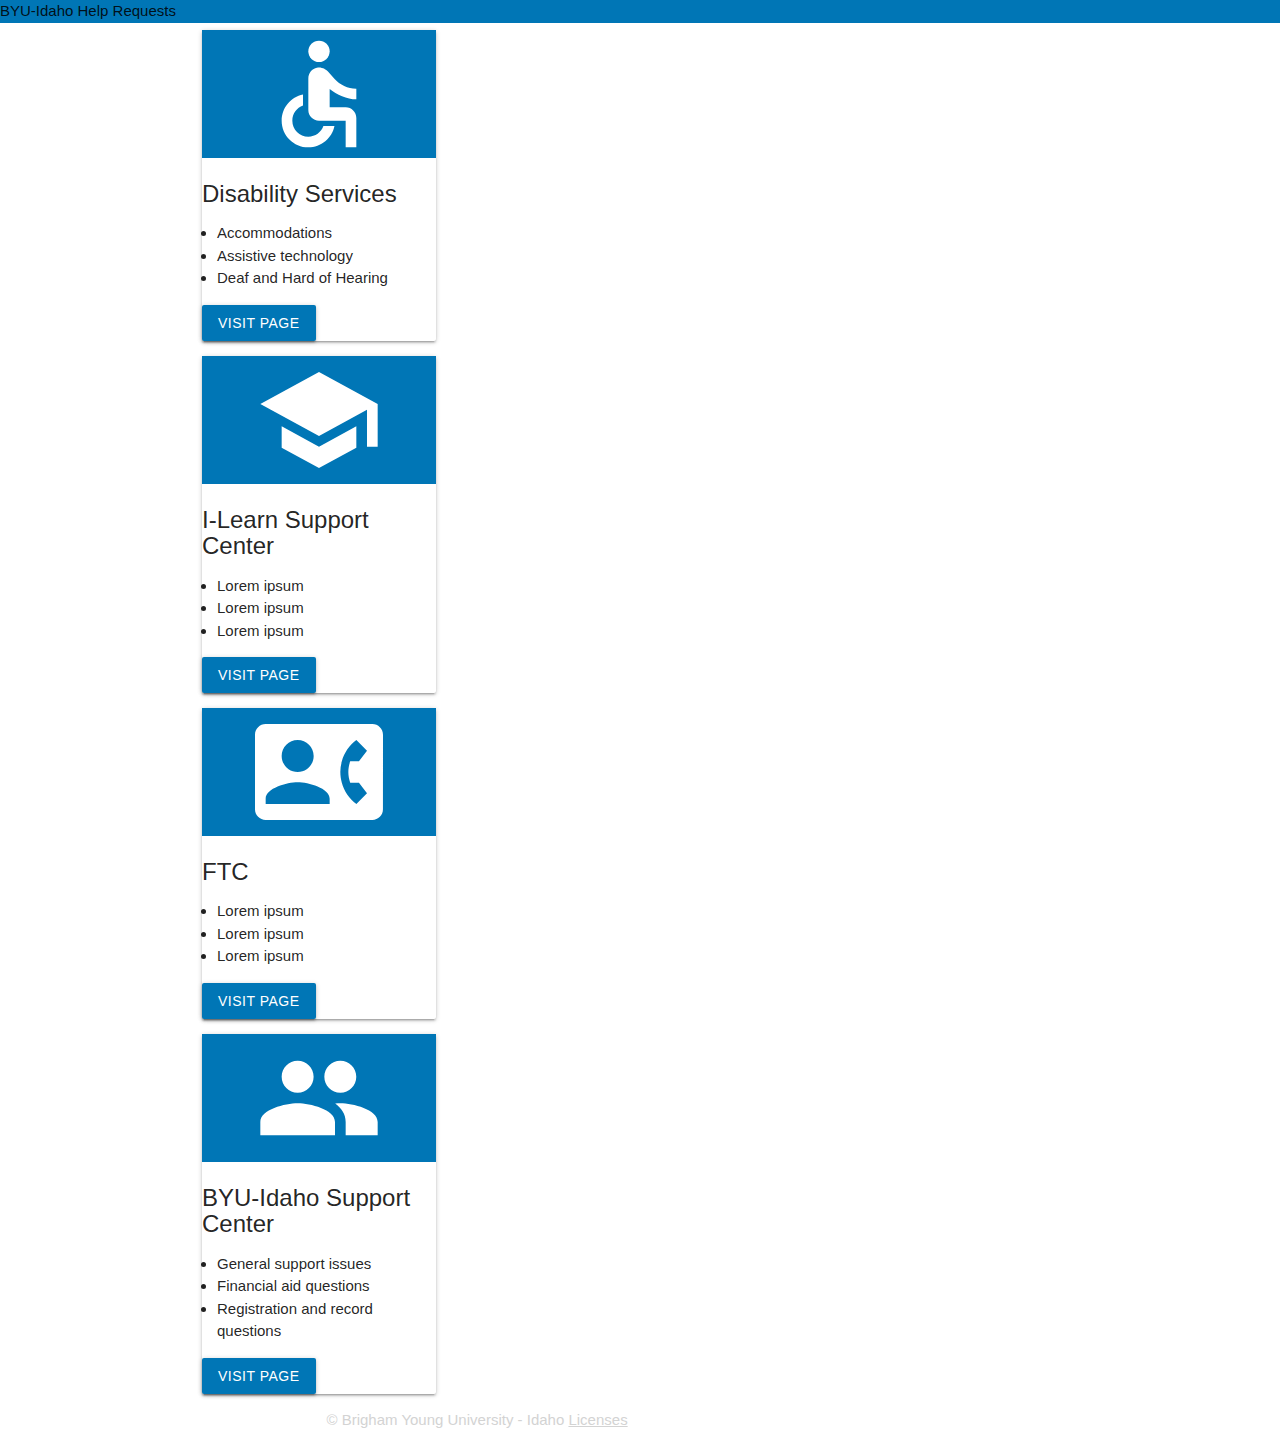
==== index-byui-campus-faculty.html @ 18479c2b "Updated pages to fit new requirements" ====
<!doctype html>
<html lang="en">

<head>
    <meta charset="utf-8">
    <meta name="viewport" content="width=device-width, initial-scale=1, shrink-to-fit=no">
    <link rel="stylesheet" href="https://cdnjs.cloudflare.com/ajax/libs/materialize/1.0.0/css/materialize.min.css">
    <link rel="stylesheet" href="https://use.fontawesome.com/releases/v5.3.1/css/all.css" integrity="sha384-mzrmE5qonljUremFsqc01SB46JvROS7bZs3IO2EmfFsd15uHvIt+Y8vEf7N7fWAU"
        crossorigin="anonymous">
    <link rel="stylesheet" href="https://stackpath.bootstrapcdn.com/bootstrap/4.1.3/css/bootstrap.min.css" integrity="sha384-MCw98/SFnGE8fJT3GXwEOngsV7Zt27NXFoaoApmYm81iuXoPkFOJwJ8ERdknLPMO"
        crossorigin="anonymous">
    <style>
        .line {
            border-top: 1px solid black;
            width: 80%;
        }

        .card .btn-primary {
            background-color: #0076b6;
            border-color: #0076b6;
            text-transform: uppercase;
        }

        .card .btn-primary:hover {
            background-color: #006196;
            border-color: #006196;
        }

        .card-img-top {
            width: 100%;
            height: 10vw;
            object-fit: cover;
        }

        .container ul li {
            list-style-type: disc;
            margin-left: 15px;
        }

        div.pt-5.container {
            max-width: 1500px;
        }

        .card-deck .card {
            margin-left: 10px;
            margin-right: 10px;
            max-width: 234px;
        }

        .card-deck {
            justify-content: space-around;
        }
    </style>

    <title>BYU-Idaho Help Requests</title>
    <header>
        <div class="navbar navbar-dark shadow-sm" style="background-color: #0076b6">
            <div class="d-flex justify-content-between">
                <div class="navbar-brand d-flex align-items-center">
                    <strong>BYU-Idaho Help Requests</strong>
                </div>
            </div>
        </div>
    </header>
</head>

<body>
    <div class="container pt-5">
        <div class="card-deck">
            <div class="card mb-4">
                <svg class="card-img-top img-fluid" style="background-color: #0076b6; fill:white;" xmlns="http://www.w3.org/2000/svg"
                    viewBox="0 0 24 24">
                    <path fill="none" d="M0 0h24v24H0z" />
                    <circle cx="12" cy="4" r="2" />
                    <path d="M19 13v-2c-1.54.02-3.09-.75-4.07-1.83l-1.29-1.43c-.17-.19-.38-.34-.61-.45-.01 0-.01-.01-.02-.01H13c-.35-.2-.75-.3-1.19-.26C10.76 7.11 10 8.04 10 9.09V15c0 1.1.9 2 2 2h5v5h2v-5.5c0-1.1-.9-2-2-2h-3v-3.45c1.29 1.07 3.25 1.94 5 1.95zm-6.17 5c-.41 1.16-1.52 2-2.83 2-1.66 0-3-1.34-3-3 0-1.31.84-2.41 2-2.83V12.1c-2.28.46-4 2.48-4 4.9 0 2.76 2.24 5 5 5 2.42 0 4.44-1.72 4.9-4h-2.07z" />
                </svg>

                <div class="card-body d-flex flex-column">
                    <h5 class="card-title">Disability Services</h5>
                    <p class="card-text">
                        <ul>
                            <li>Accommodations</li>
                            <li>Assistive technology</li>
                            <li>Deaf and Hard of Hearing</li>
                        </ul>
                    </p>
                    <a href="http://www.byui.edu/disability-services" target="_blank" rel="noopener" class="btn btn-primary mt-auto">Visit
                        Page
                    </a>
                </div>
            </div>
            <div class="w-100 d-none d-sm-block d-md-none">
            </div>
            <div class="card mb-4">
                <svg class="card-img-top img-fluid" style="background-color: #0076b6; fill:white;" xmlns="http://www.w3.org/2000/svg"
                    viewBox="0 0 24 24">
                    <path d="M0 0h24v24H0z" fill="none" />
                    <path d="M5 13.18v4L12 21l7-3.82v-4L12 17l-7-3.82zM12 3L1 9l11 6 9-4.91V17h2V9L12 3z" />
                </svg>
                <div class="card-body d-flex flex-column">
                    <h5 class="card-title">I-Learn Support Center</h5>
                    <p class="card-text">
                        <ul>
                            <li>Lorem ipsum</li>
                            <li>Lorem ipsum</li>
                            <li>Lorem ipsum</li>
                        </ul>
                    </p>
                    <a href="http://www.byui.edu/academic-support-centers" target="_blank" rel="noopener" class="btn btn-primary mt-auto">Visit
                        Page
                    </a>
                </div>
            </div>
            <div class="w-100 d-none d-md-block d-lg-none">
            </div>
            <div class="card mb-4">
                <svg class="card-img-top img-fluid" style="background-color: #0076b6; fill:white;" xmlns="http://www.w3.org/2000/svg"
                    viewBox="0 0 24 24">
                    <path d="M0 0h24v24H0z" fill="none" />
                    <path d="M22 3H2C.9 3 0 3.9 0 5v14c0 1.1.9 2 2 2h20c1.1 0 1.99-.9 1.99-2L24 5c0-1.1-.9-2-2-2zM8 6c1.66 0 3 1.34 3 3s-1.34 3-3 3-3-1.34-3-3 1.34-3 3-3zm6 12H2v-1c0-2 4-3.1 6-3.1s6 1.1 6 3.1v1zm3.85-4h1.64L21 16l-1.99 1.99c-1.31-.98-2.28-2.38-2.73-3.99-.18-.64-.28-1.31-.28-2s.1-1.36.28-2c.45-1.62 1.42-3.01 2.73-3.99L21 8l-1.51 2h-1.64c-.22.63-.35 1.3-.35 2s.13 1.37.35 2z" /></svg>
                <div class="card-body d-flex flex-column">
                    <h5 class="card-title">FTC</h5>
                    <p class="card-text">
                        <ul>
                            <li>Lorem ipsum</li>
                            <li>Lorem ipsum</li>
                            <li>Lorem ipsum</li>
                        </ul>
                    </p>
                    <a href="http://www.byui.edu/online/help" target="_blank" rel="noopener" class="btn btn-primary mt-auto">Visit
                        Page
                    </a>
                </div>
            </div>
            <div class="w-100 d-none d-sm-block d-md-none">
            </div>
            <div class="w-100 d-none d-lg-block d-xl-none">
            </div>
            <div class="card mb-4">
                <svg class="card-img-top img-fluid" style="background-color: #0076b6; fill:white;" xmlns="http://www.w3.org/2000/svg"
                    viewBox="0 0 24 24">
                    <path d="M0 0h24v24H0z" fill="none" />
                    <path d="M16 11c1.66 0 2.99-1.34 2.99-3S17.66 5 16 5c-1.66 0-3 1.34-3 3s1.34 3 3 3zm-8 0c1.66 0 2.99-1.34 2.99-3S9.66 5 8 5C6.34 5 5 6.34 5 8s1.34 3 3 3zm0 2c-2.33 0-7 1.17-7 3.5V19h14v-2.5c0-2.33-4.67-3.5-7-3.5zm8 0c-.29 0-.62.02-.97.05 1.16.84 1.97 1.97 1.97 3.45V19h6v-2.5c0-2.33-4.67-3.5-7-3.5z" />
                </svg>
                <div class="card-body d-flex flex-column">
                    <h5 class="card-title">BYU-Idaho Support Center</h5>
                    <p class="card-text">
                        <ul>
                            <li>General support issues</li>
                            <li>Financial aid questions</li>
                            <li>Registration and record questions</li>
                        </ul>
                    </p>
                    <a href="http://www.byui.edu/online/help" target="_blank" rel="noopener" class="btn btn-primary mt-auto">Visit
                        Page
                    </a>
                </div>
            </div>
        </div>

        <div id="licenses" class="modal modal-fixed-footer">
            <div class="modal-content">
                <h4>Licenses</h4>
                <pre>
            <h3>BYU-Idaho Online Technical Operations License</h3>
                MIT License

                Copyright (c) 2018 Brigham Young University-Idaho

                Permission is hereby granted, free of charge, to any person obtaining a copy
                of this software and associated documentation files (the "Software"), to deal
                in the Software without restriction, including without limitation the rights
                to use, copy, modify, merge, publish, distribute, sublicense, and/or sell
                copies of the Software, and to permit persons to whom the Software is
                furnished to do so, subject to the following conditions:

                The above copyright notice and this permission notice shall be included in all
                copies or substantial portions of the Software.

                THE SOFTWARE IS PROVIDED "AS IS", WITHOUT WARRANTY OF ANY KIND, EXPRESS OR
                IMPLIED, INCLUDING BUT NOT LIMITED TO THE WARRANTIES OF MERCHANTABILITY,
                FITNESS FOR A PARTICULAR PURPOSE AND NONINFRINGEMENT. IN NO EVENT SHALL THE
                AUTHORS OR COPYRIGHT HOLDERS BE LIABLE FOR ANY CLAIM, DAMAGES OR OTHER
                LIABILITY, WHETHER IN AN ACTION OF CONTRACT, TORT OR OTHERWISE, ARISING FROM,
                OUT OF OR IN CONNECTION WITH THE SOFTWARE OR THE USE OR OTHER DEALINGS IN THE
                SOFTWARE.
            <h4 class="line">Third Party Licenses</h4>
            <h4>Material</h4>
                Apache License
                Version 2.0, January 2004
                http://www.apache.org/licenses/

                TERMS AND CONDITIONS FOR USE, REPRODUCTION, AND DISTRIBUTION

                1. Definitions.

                "License" shall mean the terms and conditions for use, reproduction,
                and distribution as defined by Sections 1 through 9 of this document.

                "Licensor" shall mean the copyright owner or entity authorized by
                the copyright owner that is granting the License.

                "Legal Entity" shall mean the union of the acting entity and all
                other entities that control, are controlled by, or are under common
                control with that entity. For the purposes of this definition,
                "control" means (i) the power, direct or indirect, to cause the
                direction or management of such entity, whether by contract or
                otherwise, or (ii) ownership of fifty percent (50%) or more of the
                outstanding shares, or (iii) beneficial ownership of such entity.

                "You" (or "Your") shall mean an individual or Legal Entity
                exercising permissions granted by this License.

                "Source" form shall mean the preferred form for making modifications,
                including but not limited to software source code, documentation
                source, and configuration files.

                "Object" form shall mean any form resulting from mechanical
                transformation or translation of a Source form, including but
                not limited to compiled object code, generated documentation,
                and conversions to other media types.

                "Work" shall mean the work of authorship, whether in Source or
                Object form, made available under the License, as indicated by a
                copyright notice that is included in or attached to the work
                (an example is provided in the Appendix below).

                "Derivative Works" shall mean any work, whether in Source or Object
                form, that is based on (or derived from) the Work and for which the
                editorial revisions, annotations, elaborations, or other modifications
                represent, as a whole, an original work of authorship. For the purposes
                of this License, Derivative Works shall not include works that remain
                separable from, or merely link (or bind by name) to the interfaces of,
                the Work and Derivative Works thereof.

                "Contribution" shall mean any work of authorship, including
                the original version of the Work and any modifications or additions
                to that Work or Derivative Works thereof, that is intentionally
                submitted to Licensor for inclusion in the Work by the copyright owner
                or by an individual or Legal Entity authorized to submit on behalf of
                the copyright owner. For the purposes of this definition, "submitted"
                means any form of electronic, verbal, or written communication sent
                to the Licensor or its representatives, including but not limited to
                communication on electronic mailing lists, source code control systems,
                and issue tracking systems that are managed by, or on behalf of, the
                Licensor for the purpose of discussing and improving the Work, but
                excluding communication that is conspicuously marked or otherwise
                designated in writing by the copyright owner as "Not a Contribution."

                "Contributor" shall mean Licensor and any individual or Legal Entity
                on behalf of whom a Contribution has been received by Licensor and
                subsequently incorporated within the Work.

                2. Grant of Copyright License. Subject to the terms and conditions of
                this License, each Contributor hereby grants to You a perpetual,
                worldwide, non-exclusive, no-charge, royalty-free, irrevocable
                copyright license to reproduce, prepare Derivative Works of,
                publicly display, publicly perform, sublicense, and distribute the
                Work and such Derivative Works in Source or Object form.

                3. Grant of Patent License. Subject to the terms and conditions of
                this License, each Contributor hereby grants to You a perpetual,
                worldwide, non-exclusive, no-charge, royalty-free, irrevocable
                (except as stated in this section) patent license to make, have made,
                use, offer to sell, sell, import, and otherwise transfer the Work,
                where such license applies only to those patent claims licensable
                by such Contributor that are necessarily infringed by their
                Contribution(s) alone or by combination of their Contribution(s)
                with the Work to which such Contribution(s) was submitted. If You
                institute patent litigation against any entity (including a
                cross-claim or counterclaim in a lawsuit) alleging that the Work
                or a Contribution incorporated within the Work constitutes direct
                or contributory patent infringement, then any patent licenses
                granted to You under this License for that Work shall terminate
                as of the date such litigation is filed.

                4. Redistribution. You may reproduce and distribute copies of the
                Work or Derivative Works thereof in any medium, with or without
                modifications, and in Source or Object form, provided that You
                meet the following conditions:

                (a) You must give any other recipients of the Work or
                Derivative Works a copy of this License; and

                (b) You must cause any modified files to carry prominent notices
                stating that You changed the files; and

                (c) You must retain, in the Source form of any Derivative Works
                that You distribute, all copyright, patent, trademark, and
                attribution notices from the Source form of the Work,
                excluding those notices that do not pertain to any part of
                the Derivative Works; and

                (d) If the Work includes a "NOTICE" text file as part of its
                distribution, then any Derivative Works that You distribute must
                include a readable copy of the attribution notices contained
                within such NOTICE file, excluding those notices that do not
                pertain to any part of the Derivative Works, in at least one
                of the following places: within a NOTICE text file distributed
                as part of the Derivative Works; within the Source form or
                documentation, if provided along with the Derivative Works; or,
                within a display generated by the Derivative Works, if and
                wherever such third-party notices normally appear. The contents
                of the NOTICE file are for informational purposes only and
                do not modify the License. You may add Your own attribution
                notices within Derivative Works that You distribute, alongside
                or as an addendum to the NOTICE text from the Work, provided
                that such additional attribution notices cannot be construed
                as modifying the License.

                You may add Your own copyright statement to Your modifications and
                may provide additional or different license terms and conditions
                for use, reproduction, or distribution of Your modifications, or
                for any such Derivative Works as a whole, provided Your use,
                reproduction, and distribution of the Work otherwise complies with
                the conditions stated in this License.

                5. Submission of Contributions. Unless You explicitly state otherwise,
                any Contribution intentionally submitted for inclusion in the Work
                by You to the Licensor shall be under the terms and conditions of
                this License, without any additional terms or conditions.
                Notwithstanding the above, nothing herein shall supersede or modify
                the terms of any separate license agreement you may have executed
                with Licensor regarding such Contributions.

                6. Trademarks. This License does not grant permission to use the trade
                names, trademarks, service marks, or product names of the Licensor,
                except as required for reasonable and customary use in describing the
                origin of the Work and reproducing the content of the NOTICE file.

                7. Disclaimer of Warranty. Unless required by applicable law or
                agreed to in writing, Licensor provides the Work (and each
                Contributor provides its Contributions) on an "AS IS" BASIS,
                WITHOUT WARRANTIES OR CONDITIONS OF ANY KIND, either express or
                implied, including, without limitation, any warranties or conditions
                of TITLE, NON-INFRINGEMENT, MERCHANTABILITY, or FITNESS FOR A
                PARTICULAR PURPOSE. You are solely responsible for determining the
                appropriateness of using or redistributing the Work and assume any
                risks associated with Your exercise of permissions under this License.

                8. Limitation of Liability. In no event and under no legal theory,
                whether in tort (including negligence), contract, or otherwise,
                unless required by applicable law (such as deliberate and grossly
                negligent acts) or agreed to in writing, shall any Contributor be
                liable to You for damages, including any direct, indirect, special,
                incidental, or consequential damages of any character arising as a
                result of this License or out of the use or inability to use the
                Work (including but not limited to damages for loss of goodwill,
                work stoppage, computer failure or malfunction, or any and all
                other commercial damages or losses), even if such Contributor
                has been advised of the possibility of such damages.

                9. Accepting Warranty or Additional Liability. While redistributing
                the Work or Derivative Works thereof, You may choose to offer,
                and charge a fee for, acceptance of support, warranty, indemnity,
                or other liability obligations and/or rights consistent with this
                License. However, in accepting such obligations, You may act only
                on Your own behalf and on Your sole responsibility, not on behalf
                of any other Contributor, and only if You agree to indemnify,
                defend, and hold each Contributor harmless for any liability
                incurred by, or claims asserted against, such Contributor by reason
                of your accepting any such warranty or additional liability.

                END OF TERMS AND CONDITIONS

                APPENDIX: How to apply the Apache License to your work.

                To apply the Apache License to your work, attach the following
                boilerplate notice, with the fields enclosed by brackets "[]"
                replaced with your own identifying information. (Don't include
                the brackets!) The text should be enclosed in the appropriate
                comment syntax for the file format. We also recommend that a
                file or class name and description of purpose be included on the
                same "printed page" as the copyright notice for easier
                identification within third-party archives.

                Copyright [yyyy] [name of copyright owner]

                Licensed under the Apache License, Version 2.0 (the "License");
                you may not use this file except in compliance with the License.
                You may obtain a copy of the License at

                http://www.apache.org/licenses/LICENSE-2.0

                Unless required by applicable law or agreed to in writing, software
                distributed under the License is distributed on an "AS IS" BASIS,
                WITHOUT WARRANTIES OR CONDITIONS OF ANY KIND, either express or implied.
                See the License for the specific language governing permissions and
                limitations under the License.
            <h4>Materialize</h4>
                The MIT License (MIT)

                Copyright (c) 2014-2018 Materialize

                Permission is hereby granted, free of charge, to any person obtaining a copy
                of this software and associated documentation files (the "Software"), to deal
                in the Software without restriction, including without limitation the rights
                to use, copy, modify, merge, publish, distribute, sublicense, and/or sell
                copies of the Software, and to permit persons to whom the Software is
                furnished to do so, subject to the following conditions:

                The above copyright notice and this permission notice shall be included in all
                copies or substantial portions of the Software.

                THE SOFTWARE IS PROVIDED "AS IS", WITHOUT WARRANTY OF ANY KIND, EXPRESS OR
                IMPLIED, INCLUDING BUT NOT LIMITED TO THE WARRANTIES OF MERCHANTABILITY,
                FITNESS FOR A PARTICULAR PURPOSE AND NONINFRINGEMENT. IN NO EVENT SHALL THE
                AUTHORS OR COPYRIGHT HOLDERS BE LIABLE FOR ANY CLAIM, DAMAGES OR OTHER
                LIABILITY, WHETHER IN AN ACTION OF CONTRACT, TORT OR OTHERWISE, ARISING FROM,
                OUT OF OR IN CONNECTION WITH THE SOFTWARE OR THE USE OR OTHER DEALINGS IN THE
                SOFTWARE.
            <h4>Bootstrap</h4>

                Copyright (c) 2011-2018 Twitter, Inc.
                Copyright (c) 2011-2018 The Bootstrap Authors

                Permission is hereby granted, free of charge, to any person obtaining a copy
                of this software and associated documentation files (the "Software"), to deal
                in the Software without restriction, including without limitation the rights
                to use, copy, modify, merge, publish, distribute, sublicense, and/or sell
                copies of the Software, and to permit persons to whom the Software is
                furnished to do so, subject to the following conditions:

                The above copyright notice and this permission notice shall be included in
                all copies or substantial portions of the Software.

                THE SOFTWARE IS PROVIDED "AS IS", WITHOUT WARRANTY OF ANY KIND, EXPRESS OR
                IMPLIED, INCLUDING BUT NOT LIMITED TO THE WARRANTIES OF MERCHANTABILITY,
                FITNESS FOR A PARTICULAR PURPOSE AND NONINFRINGEMENT. IN NO EVENT SHALL THE
                AUTHORS OR COPYRIGHT HOLDERS BE LIABLE FOR ANY CLAIM, DAMAGES OR OTHER
                LIABILITY, WHETHER IN AN ACTION OF CONTRACT, TORT OR OTHERWISE, ARISING FROM,
                OUT OF OR IN CONNECTION WITH THE SOFTWARE OR THE USE OR OTHER DEALINGS IN
                THE SOFTWARE.
            </pre>
            </div>
            <div class="modal-footer">
                <a href="" class="modal-close btn btn-light">Exit</a>
            </div>
        </div>

        <footer class="text-muted">
            <div class="p-3 container text-right">
                <a style="color:lightgray;">© Brigham Young University - Idaho</a>
                <a class="modal-trigger" href="#licenses" style="color:lightgray; text-decoration: underline;">Licenses</a>
            </div>
        </footer>

        <script src="https://code.jquery.com/jquery-3.3.1.slim.min.js" integrity="sha384-q8i/X+965DzO0rT7abK41JStQIAqVgRVzpbzo5smXKp4YfRvH+8abtTE1Pi6jizo"
            crossorigin="anonymous"></script>
        <script src="https://cdnjs.cloudflare.com/ajax/libs/popper.js/1.14.3/umd/popper.min.js" integrity="sha384-ZMP7rVo3mIykV+2+9J3UJ46jBk0WLaUAdn689aCwoqbBJiSnjAK/l8WvCWPIPm49"
            crossorigin="anonymous"></script>
        <script src="https://stackpath.bootstrapcdn.com/bootstrap/4.1.3/js/bootstrap.min.js" integrity="sha384-ChfqqxuZUCnJSK3+MXmPNIyE6ZbWh2IMqE241rYiqJxyMiZ6OW/JmZQ5stwEULTy"
            crossorigin="anonymous"></script>
        <script src="https://cdnjs.cloudflare.com/ajax/libs/materialize/1.0.0/js/materialize.min.js"></script>
        <script>
            document.addEventListener('DOMContentLoaded', () => {
                let elems = document.querySelectorAll('#licenses');
                let instance = M.Modal.init(elems);
            });
        </script>
</body>

</html>
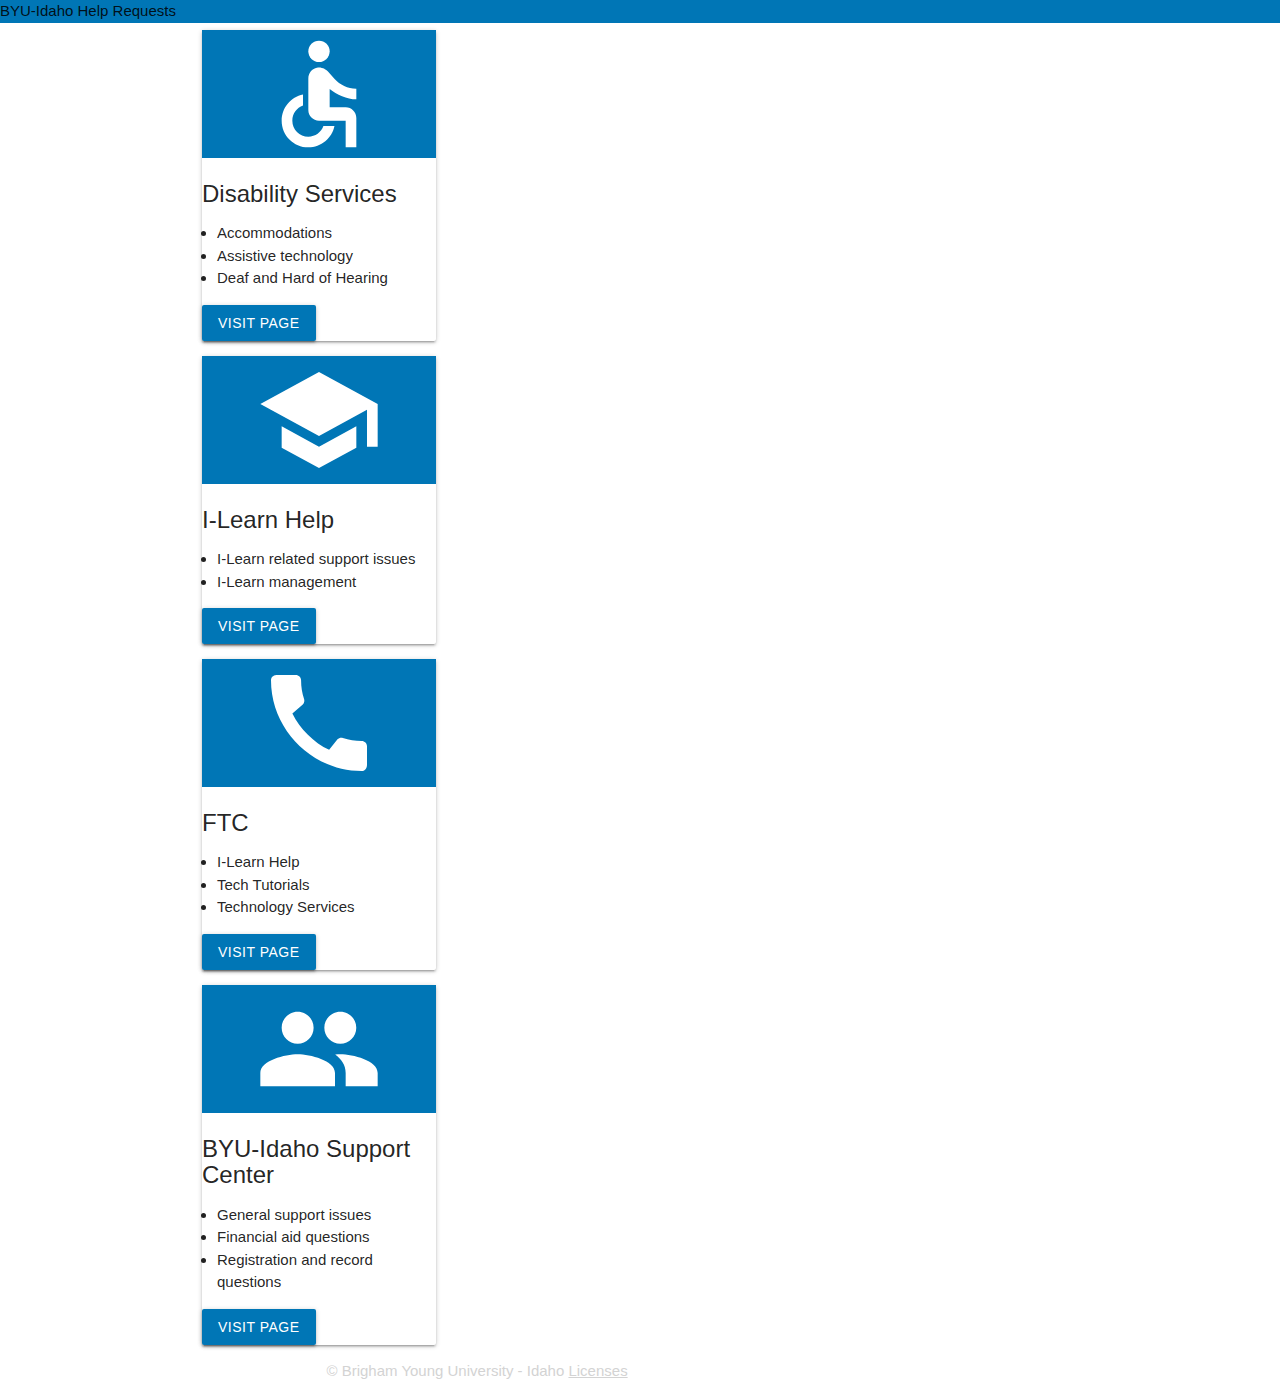
==== commit 03336241: "updated lorem ipsum text" ====
--- a/index-byui-campus-faculty.html
+++ b/index-byui-campus-faculty.html
@@ -98,12 +98,11 @@
                     <path d="M5 13.18v4L12 21l7-3.82v-4L12 17l-7-3.82zM12 3L1 9l11 6 9-4.91V17h2V9L12 3z" />
                 </svg>
                 <div class="card-body d-flex flex-column">
-                    <h5 class="card-title">I-Learn Support Center</h5>
+                    <h5 class="card-title">I-Learn Help</h5>
                     <p class="card-text">
                         <ul>
-                            <li>Lorem ipsum</li>
-                            <li>Lorem ipsum</li>
-                            <li>Lorem ipsum</li>
+                            <li>I-Learn related support issues</li>
+                            <li>I-Learn management</li>
                         </ul>
                     </p>
                     <a href="http://www.byui.edu/academic-support-centers" target="_blank" rel="noopener" class="btn btn-primary mt-auto">Visit
@@ -116,15 +115,16 @@
             <div class="card mb-4">
                 <svg class="card-img-top img-fluid" style="background-color: #0076b6; fill:white;" xmlns="http://www.w3.org/2000/svg"
                     viewBox="0 0 24 24">
-                    <path d="M0 0h24v24H0z" fill="none" />
-                    <path d="M22 3H2C.9 3 0 3.9 0 5v14c0 1.1.9 2 2 2h20c1.1 0 1.99-.9 1.99-2L24 5c0-1.1-.9-2-2-2zM8 6c1.66 0 3 1.34 3 3s-1.34 3-3 3-3-1.34-3-3 1.34-3 3-3zm6 12H2v-1c0-2 4-3.1 6-3.1s6 1.1 6 3.1v1zm3.85-4h1.64L21 16l-1.99 1.99c-1.31-.98-2.28-2.38-2.73-3.99-.18-.64-.28-1.31-.28-2s.1-1.36.28-2c.45-1.62 1.42-3.01 2.73-3.99L21 8l-1.51 2h-1.64c-.22.63-.35 1.3-.35 2s.13 1.37.35 2z" /></svg>
+                    <path fill="none" d="M0 0h24v24H0z" />
+                    <path d="M20.01 15.38c-1.23 0-2.42-.2-3.53-.56-.35-.12-.74-.03-1.01.24l-1.57 1.97c-2.83-1.35-5.48-3.9-6.89-6.83l1.95-1.66c.27-.28.35-.67.24-1.02-.37-1.11-.56-2.3-.56-3.53 0-.54-.45-.99-.99-.99H4.19C3.65 3 3 3.24 3 3.99 3 13.28 10.73 21 20.01 21c.71 0 .99-.63.99-1.18v-3.45c0-.54-.45-.99-.99-.99z" />
+                </svg>
                 <div class="card-body d-flex flex-column">
                     <h5 class="card-title">FTC</h5>
                     <p class="card-text">
                         <ul>
-                            <li>Lorem ipsum</li>
-                            <li>Lorem ipsum</li>
-                            <li>Lorem ipsum</li>
+                            <li>I-Learn Help</li>
+                            <li>Tech Tutorials</li>
+                            <li>Technology Services</li>
                         </ul>
                     </p>
                     <a href="http://www.byui.edu/online/help" target="_blank" rel="noopener" class="btn btn-primary mt-auto">Visit
